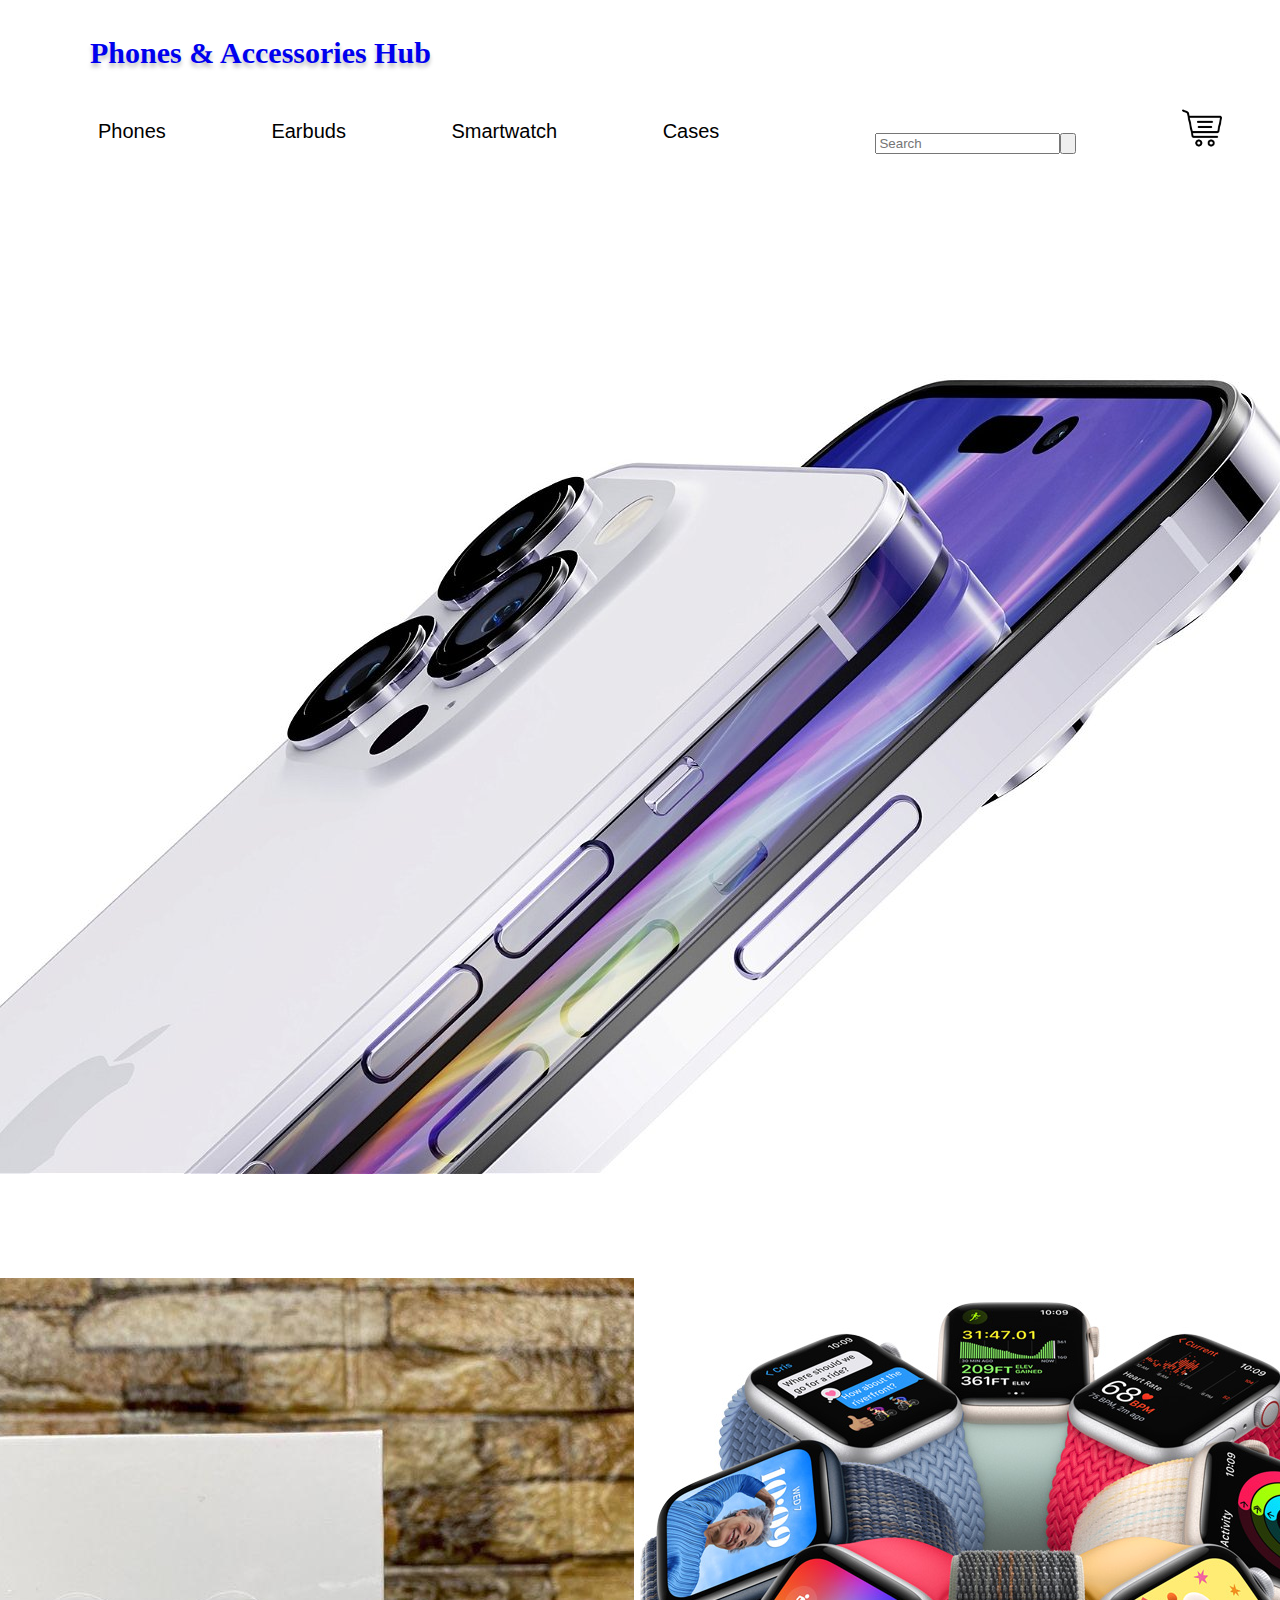
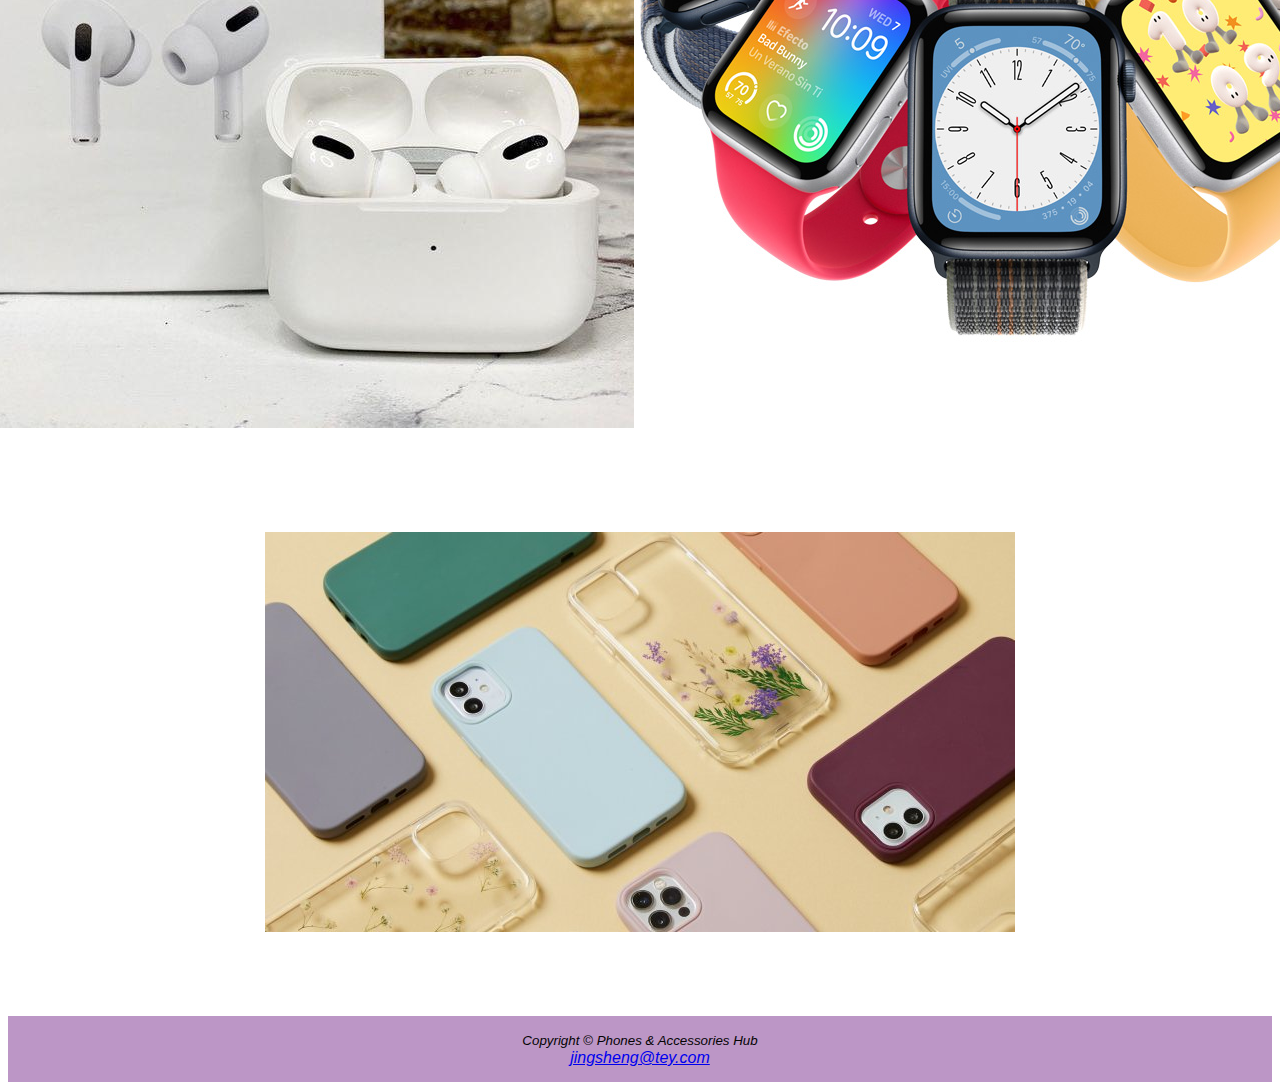
==== index.html @ 937c3b01 "Add files via upload" ====
<!DOCTYPE html>
<html lang="en">
<head>
<title>Phones & Accessories Hub</title>
<meta charset=“utf-8”> 
<link href="./CSS/index.css" rel="stylesheet" >
</head>
<body>
	<header>
		<h2><a href="index.html" style="text-decoration:none">Phones & Accessories Hub</a></h2>
	</header>
	<nav>
		<div class="navbar">
			<ul>
				<li><a href="phone.html">Phones</a></li>
				<li><a href="airpod.html">Earbuds</a></li>
				<li><a href="smartwatch.html">Smartwatch</a></li>
				<li><a href="cases.html">Cases</a></li>
			</ul>
			<ul>
				<li><input type="search" placeholder="Search"><button type="submit"><i class="searchbutton"></i></button></li>
				<li><a href="cart.html"><img src="./Image/cart.png" class="cart"></a></li>
			</ul>
		</div>
	</nav>
	<main>
		<div class="div1">
			<a href="#"><img src="./Image/iPhone14_homepage.jpeg"></a>
			<!--require edit-->	
		</div>
		<div class="div2">
			<a href="#"><img src="./Image/airpods_homepage.jpg"></a>
			<a href="#"><img src="./Image/applewatch_homepage.jpg"></a>
		</div>
		<div class="div3">
			<a href="#"><img src="./Image/phonecases_homepage.jpg"></a>
		</div>
		
	</main>	
	<footer>
		<small><i>Copyright &copy; Phones & Accessories Hub</i></small>
	<br><i><a href="mailto:jingsheng@tey.com">jingsheng@tey.com</a></i>
	</footer>
</body>
</html>
---- CSS/index.css ----
body {
    background-color: #ffffff;
    color: #040404;
}

header {
    position: absolute;
    width: 365px;
    height: 36px;
    left: 90px;
    top: 10px;
    font-family: 'Inter';
    font-style: normal;
    font-weight: 400;
    font-size: 20px;
    line-height: 36px;
    color: #000000;
    text-shadow: 0px 4px 4px rgba(0, 0, 0, 0.25);
}

.navbar {
    width: 100%;
    margin: auto;
    padding: 80px 0;
    display: inline-flex;
    align-items: center;
    justify-content: space-between;
    font-size: 20px;
}

.navbar ul li {
    list-style: none;
    display: inline-flex;
    margin: 0 50px;
}

.navbar ul li a {
    text-decoration: none;
    color: black;
}

.cart {
    width: 40px;
    cursor: pointer;
}

.div1 {
    display: flex;
    justify-content: center;
    padding: 80px 0;
    max-width:100%;
}

.div2 {
    display: flex;
    flex: 50%;
    max-width:100%;
    padding: 20px;
    justify-content: center;
}

.div3 {
    display: flex;
    justify-content: center;
    padding: 80px 0;
    max-width:100%;
    max-height:100%;        
}

footer {
    background-color: #bc96c6;
    text-align: center;
    padding: 15px 0;
}

body {
    font-family: Arial;
  }
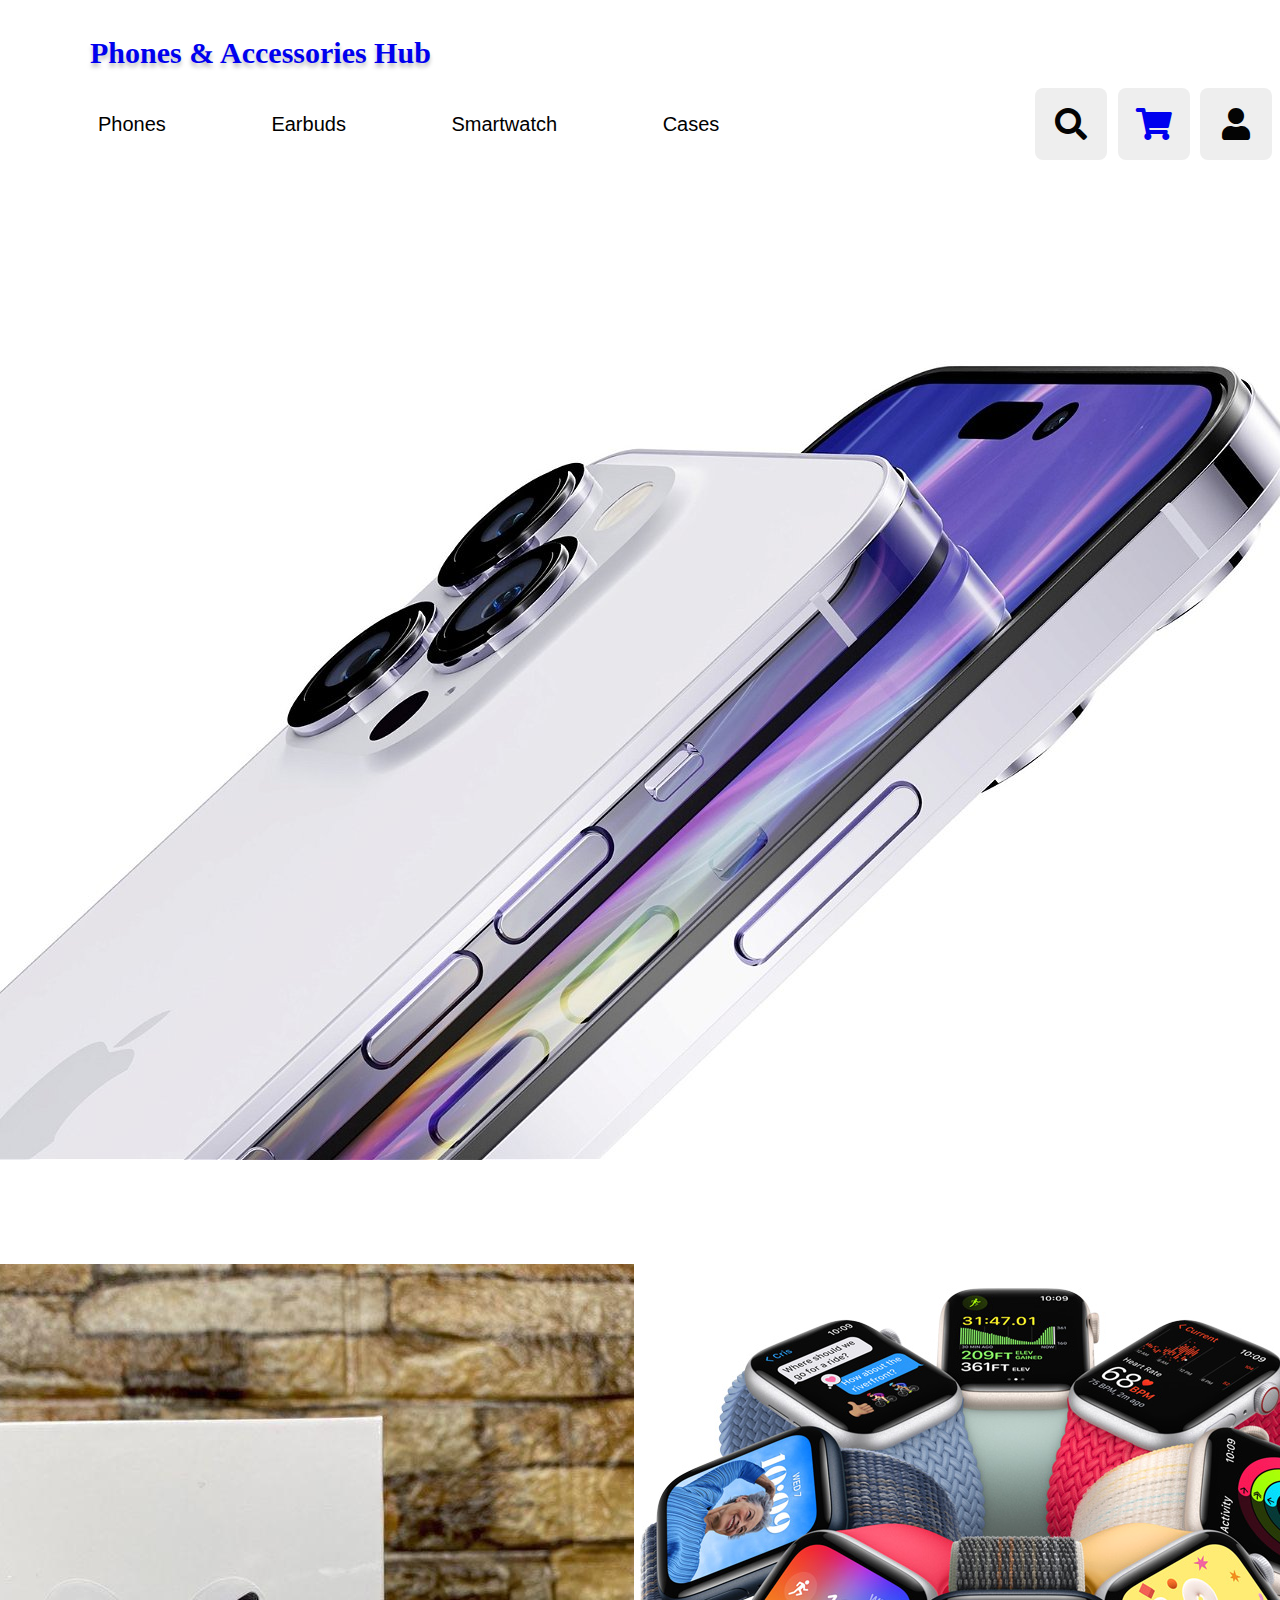
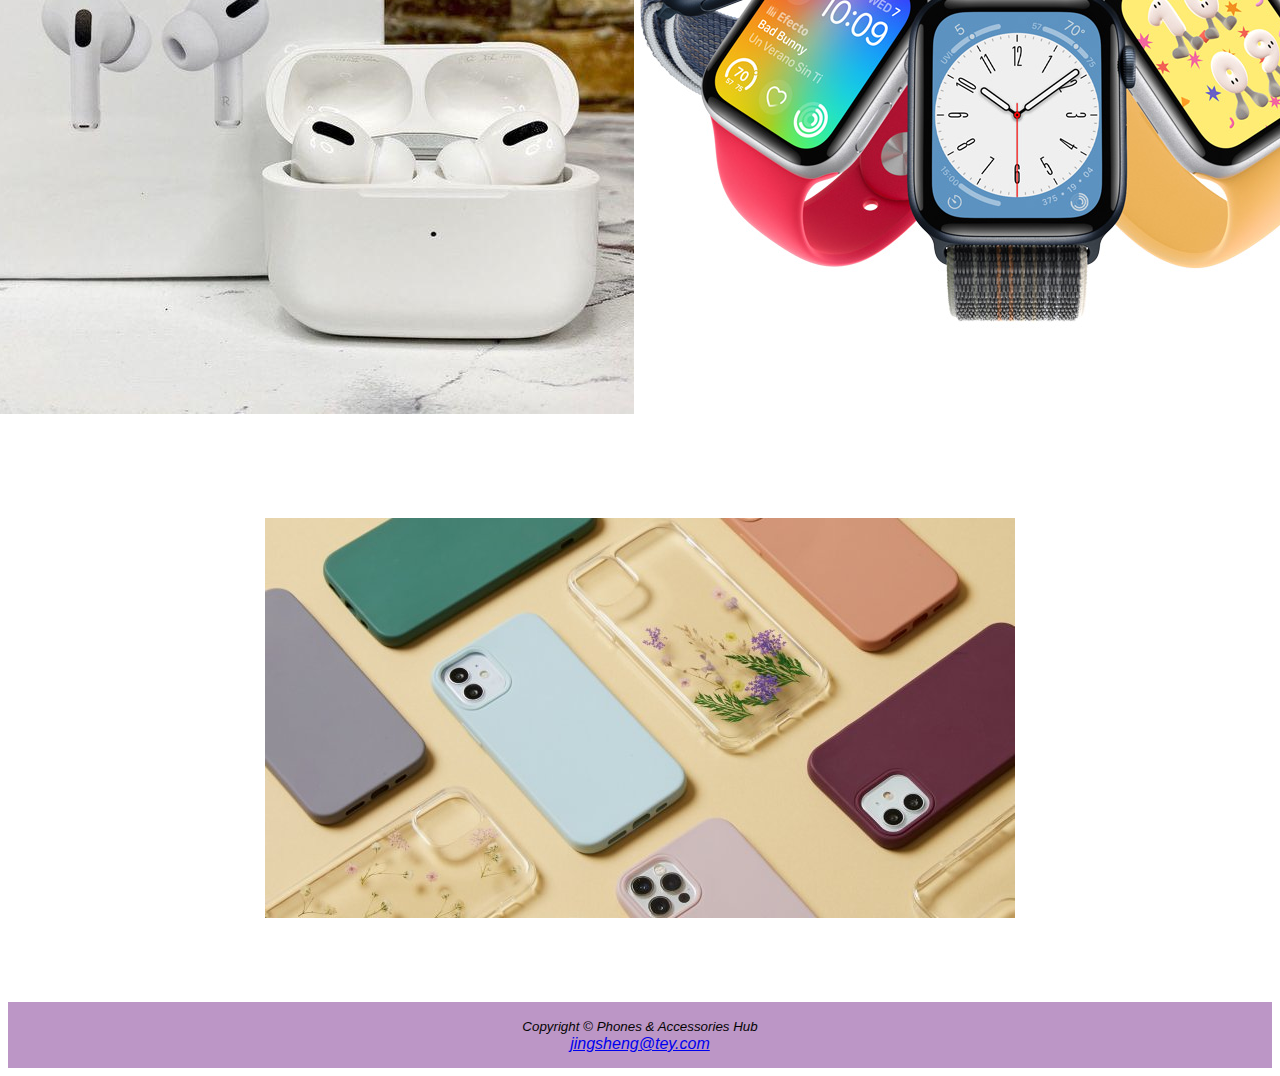
==== commit 28494e1d: "Update on nav bar" ====
--- a/index.html
+++ b/index.html
@@ -4,6 +4,7 @@
 <title>Phones & Accessories Hub</title>
 <meta charset=“utf-8”> 
 <link href="./CSS/index.css" rel="stylesheet" >
+<link rel="stylesheet" href="https://cdnjs.cloudflare.com/ajax/libs/font-awesome/5.15.4/css/all.min.css">
 </head>
 <body>
 	<header>
@@ -17,10 +18,11 @@
 				<li><a href="smartwatch.html">Smartwatch</a></li>
 				<li><a href="cases.html">Cases</a></li>
 			</ul>
-			<ul>
-				<li><input type="search" placeholder="Search"><button type="submit"><i class="searchbutton"></i></button></li>
-				<li><a href="cart.html"><img src="./Image/cart.png" class="cart"></a></li>
-			</ul>
+			<div class="icon">
+				<div class="fas fa-search" id="search-btn"></div>
+				<a href="cart.html"><div class="fas fa-shopping-cart" id="cart-btn"></div></a>
+				<div class="fas fa-user" id="login-btn"></div>
+			</div>
 		</div>
 	</nav>
 	<main>
--- a/CSS/index.css
+++ b/CSS/index.css
@@ -39,6 +39,20 @@
     color: black;
 }
 
+.icon div {
+    height: 4.5rem;
+    width: 4.5rem;
+    line-height: 4.5rem;
+    border-radius: .5rem;
+    background: #eee;
+    color:var(--black);
+    font-size: 2rem;
+    margin-left: .3rem;
+    cursor: pointer;
+    text-align: center;
+
+}
+
 .cart {
     width: 40px;
     cursor: pointer;
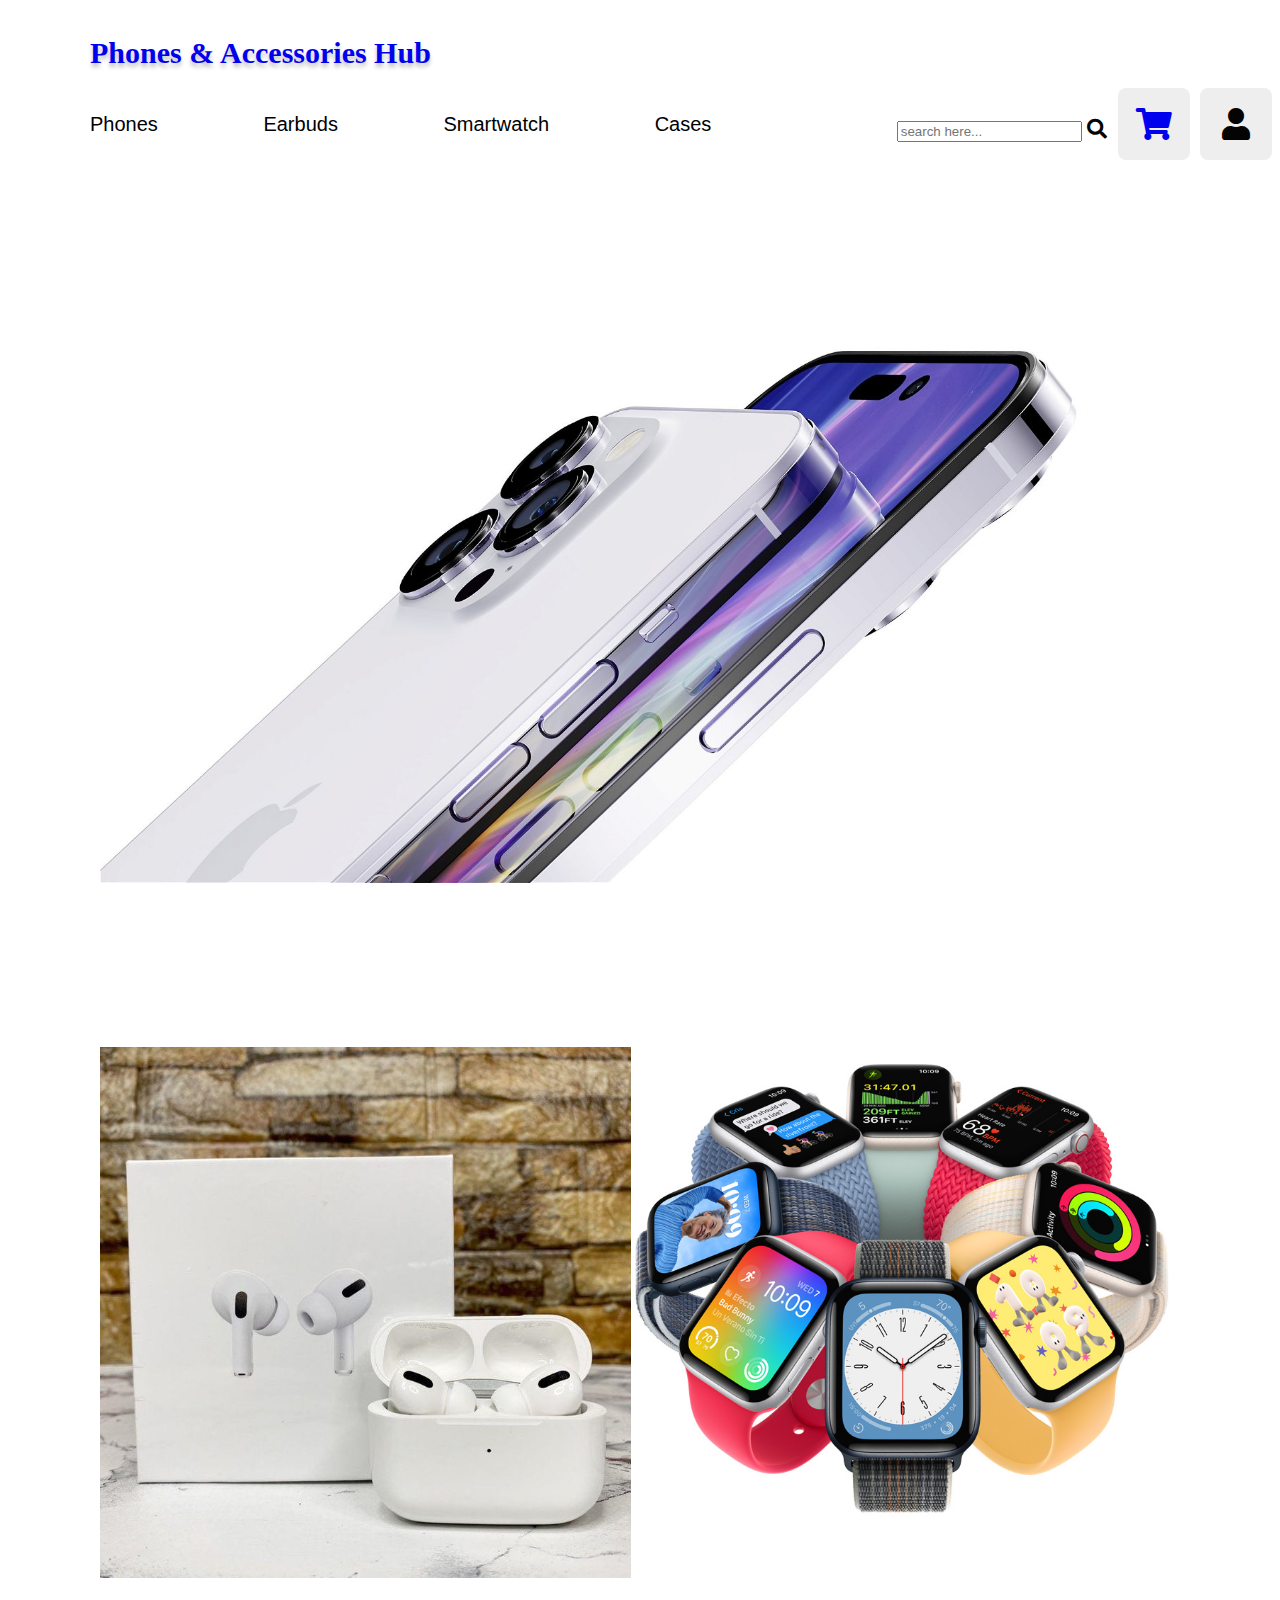
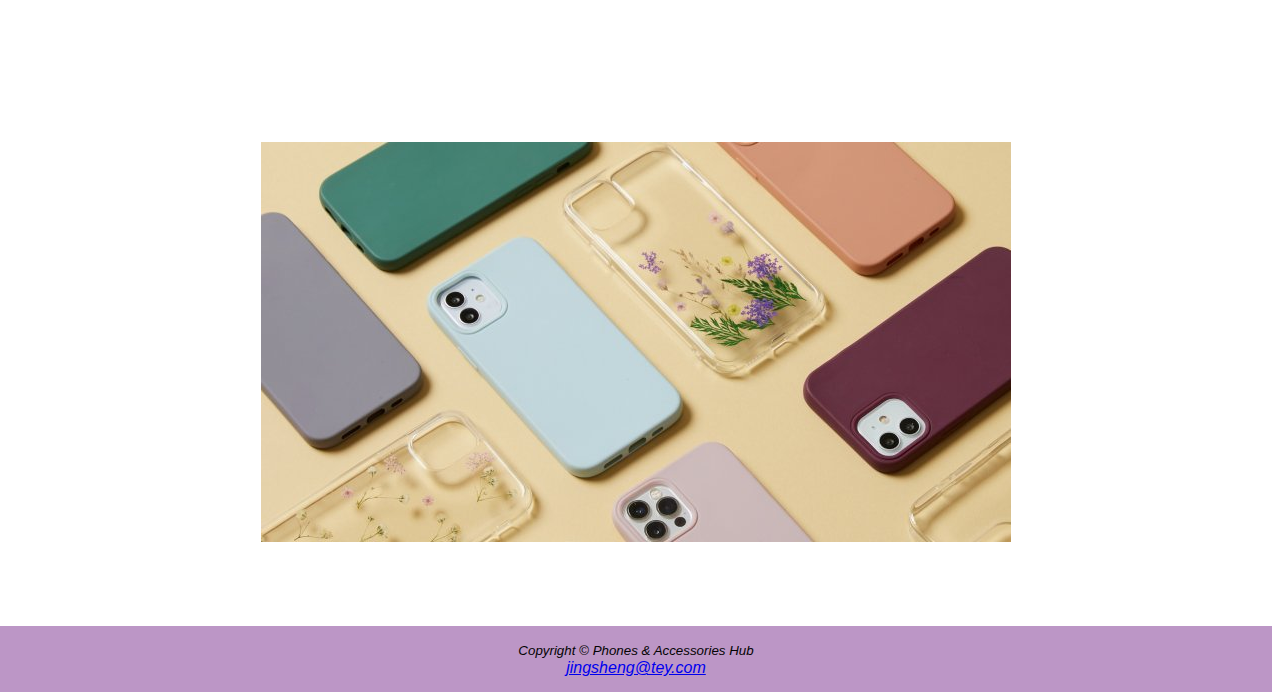
==== commit 8626bdd8: "Nav bar update" ====
--- a/index.html
+++ b/index.html
@@ -19,7 +19,9 @@
 				<li><a href="cases.html">Cases</a></li>
 			</ul>
 			<div class="icon">
-				<div class="fas fa-search" id="search-btn"></div>
+				<!--search bar still required to edit-->
+				<input type="search" class="search-form" id="search-box" placeholder="search here...">
+				<label for="search-box" class="fas fa-search"></label>
 				<a href="cart.html"><div class="fas fa-shopping-cart" id="cart-btn"></div></a>
 				<div class="fas fa-user" id="login-btn"></div>
 			</div>
--- a/CSS/index.css
+++ b/CSS/index.css
@@ -50,7 +50,6 @@
     margin-left: .3rem;
     cursor: pointer;
     text-align: center;
-
 }
 
 .cart {
@@ -61,24 +60,29 @@
 .div1 {
     display: flex;
     justify-content: center;
-    padding: 80px 0;
+    padding: 80px 100px 80px 100px;
     max-width:100%;
+}
+
+img {
+    max-width:100%;
+    max-height:100%;
 }
 
 .div2 {
     display: flex;
     flex: 50%;
     max-width:100%;
-    padding: 20px;
+    padding: 80px 100px 80px 100px;
     justify-content: center;
 }
 
 .div3 {
     display: flex;
     justify-content: center;
-    padding: 80px 0;
+    padding: 80px 100px 80px 100px;
     max-width:100%;
-    max-height:100%;        
+      
 }
 
 footer {
@@ -89,5 +93,6 @@
 
 body {
     font-family: Arial;
-  }
+    margin-left: auto;
+}
 
